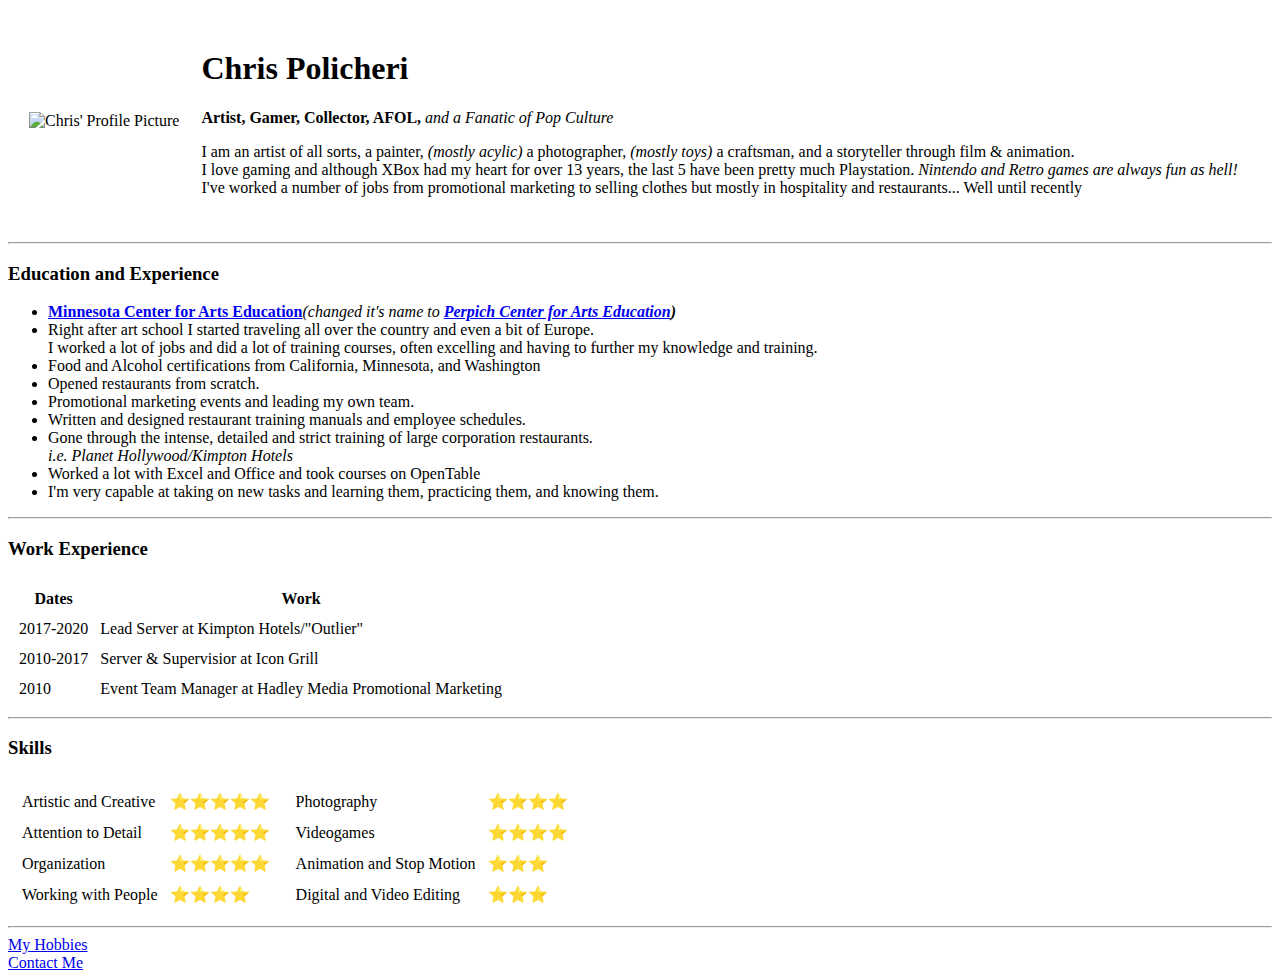
==== index.html @ 301e97ee "Add initial cv website files" ====
<!DOCTYPE html>
<html lang="en" dir="ltr">

<head>
  <meta charset="utf-8">
  <title>Chris P's Personal Oasis</title>
</head>

<body>
  <table cellspacing=20>
    <tr>
      <td><img src="Chris Profile.png" alt="Chris' Profile Picture"></td>
      <td>
        <h1>Chris Policheri</h1>
        <p><strong>Artist, Gamer, Collector, AFOL,</strong><em> and a Fanatic of Pop Culture</em></p>
        <p>I am an artist of all sorts, a painter,<em> (mostly acylic)</em> a photographer, <em>(mostly toys)</em> a craftsman, and a storyteller through film & animation.
          <br />I love gaming and although XBox had my heart for over 13 years, the last 5 have been pretty much Playstation. <em>Nintendo and Retro games are always fun as hell!</em>
          <br />I've worked a number of jobs from promotional marketing to selling clothes but mostly in hospitality and restaurants... Well until recently
        </p>
      </td>
    </tr>
  </table>
  <hr>
  <h3>Education and Experience</h3>
  <ul>
    <li><strong><a href="https://perpich.mn.gov/arts-high-school/">Minnesota Center for Arts Education</a></strong><em>(changed it's name to <strong><a href="https://perpich.mn.gov/arts-high-school/">Perpich Center for Arts
            Education</a>)</strong></em></li>
    <li>Right after art school I started traveling all over the country and even a bit of Europe.
      <br />I worked a lot of jobs and did a lot of training courses, often excelling and having to further my knowledge and training.
    </li>
    <li>Food and Alcohol certifications from California, Minnesota, and Washington</li>
    <li>Opened restaurants from scratch.</li>
    <li>Promotional marketing events and leading my own team.</li>
    <li>Written and designed restaurant training manuals and employee schedules.</li>
    <li>Gone through the intense, detailed and strict training of large corporation restaurants.
      <br /><em>i.e. Planet Hollywood/Kimpton Hotels</em>
    </li>
    <li>Worked a lot with Excel and Office and took courses on OpenTable</li>
    <li>I'm very capable at taking on new tasks and learning them, practicing them, and knowing them.</li>
  </ul>
  <hr>
  <h3>Work Experience</h3>
  <table cellspacing=10>
    <thead>
      <tr>
        <th>Dates</th>
        <th>Work</th>
      </tr>
      <tr>
        <td>2017-2020</td>
        <td>Lead Server at Kimpton Hotels/"Outlier"</td>
      </tr>
      <tr>
        <td>2010-2017</td>
        <td>Server & Supervisior at Icon Grill</td>
      </tr>
      <td>2010</td>
      <td>Event Team Manager at Hadley Media Promotional Marketing</td>
  </table>
  <hr>
  <h3>Skills</h3>
  <table>
    <tr>
      <td>
        <table cellspacing=10>
          <tr>
            <td>Artistic and Creative</td>
            <td>⭐⭐⭐⭐⭐</td>
          </tr>
          <tr>
            <td>Attention to Detail</td>
            <td>⭐⭐⭐⭐⭐</td>
          </tr>
          <tr>
            <td>Organization</td>
            <td>⭐⭐⭐⭐⭐</td>
          </tr>
          <tr>
            <td>Working with People</td>
            <td>⭐⭐⭐⭐</td>
          </tr>
        </table>
      </td>
      <td>
        <table cellspacing=10>
          <tr>
            <td>Photography</td>
            <td>⭐⭐⭐⭐</td>
          </tr>
          <tr>
            <td>Videogames</td>
            <td>⭐⭐⭐⭐</td>
          </tr>
          <tr>
            <td>Animation and Stop Motion</td>
            <td>⭐⭐⭐</td>
          </tr>
          <tr>
            <td>Digital and Video Editing</td>
            <td>⭐⭐⭐</td>
          </tr>
        </table>
      </td>
    </tr>
  </table>

  <hr>
  <a href="hobbies.html">My Hobbies</a>
  <br>
  <a href="contact.html">Contact Me</a>
</body>

</html>
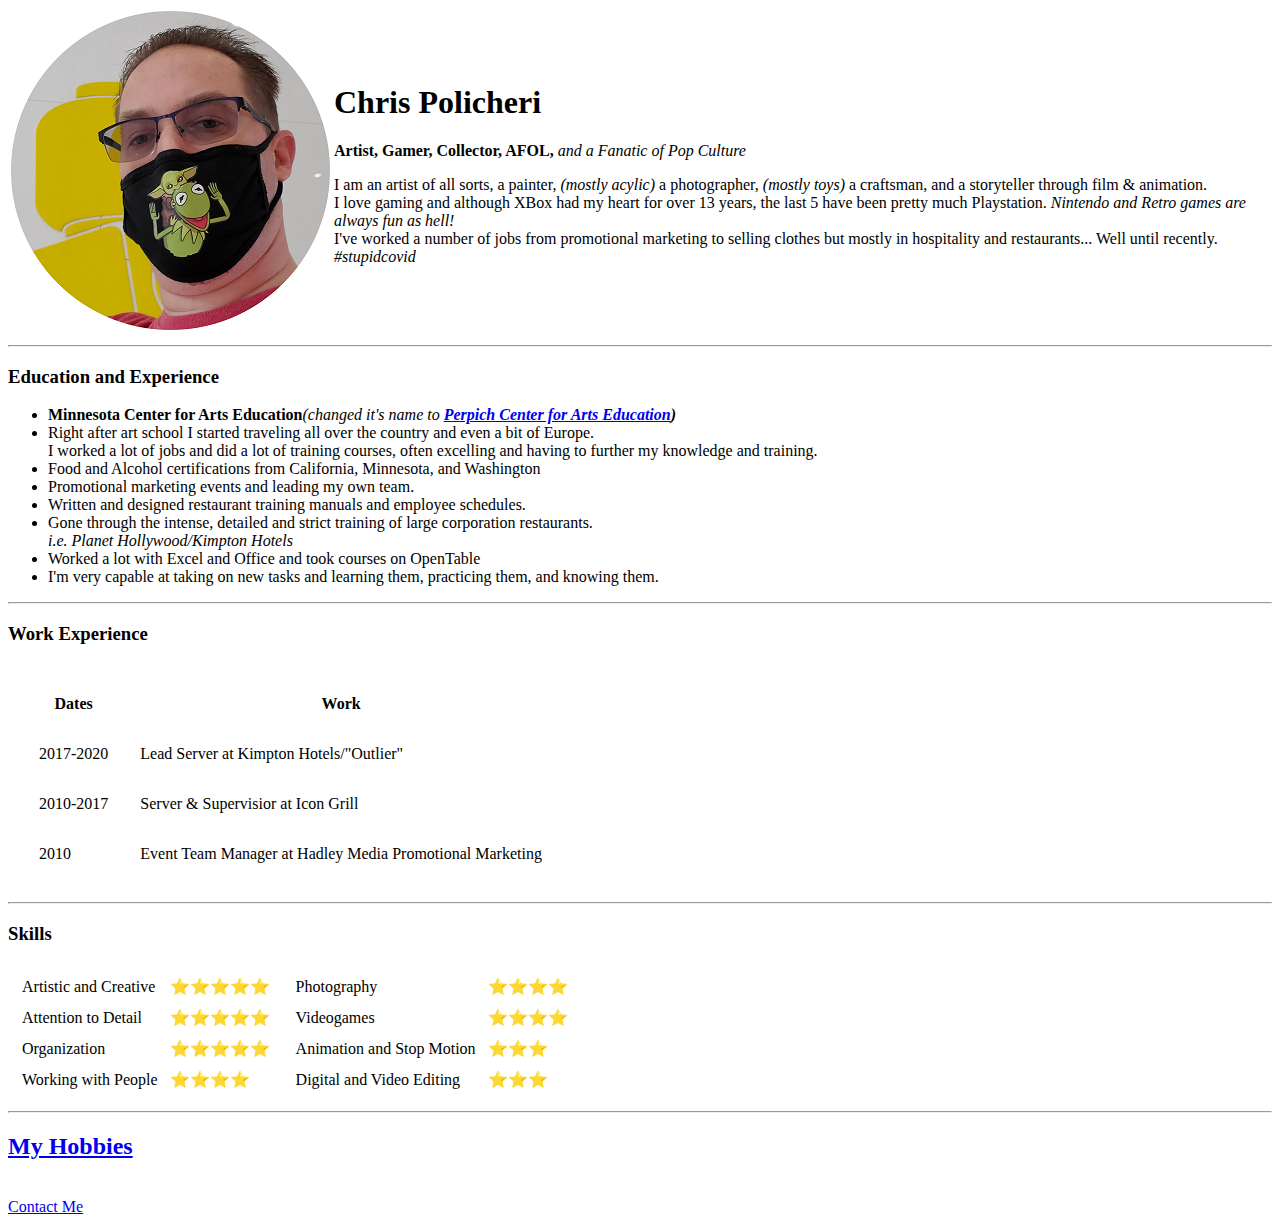
==== commit 4029e2d1: "Updated cv files" ====
--- a/index.html
+++ b/index.html
@@ -7,40 +7,33 @@
 </head>
 
 <body>
-  <table cellspacing=20>
+  <table>
     <tr>
-      <td><img src="Chris Profile.png" alt="Chris' Profile Picture"></td>
-      <td>
-        <h1>Chris Policheri</h1>
+      <td><img src="Chris Profile.png" alt="Chris' profile picture"></td>
+      <td> <h1>Chris Policheri</h1>
         <p><strong>Artist, Gamer, Collector, AFOL,</strong><em> and a Fanatic of Pop Culture</em></p>
-        <p>I am an artist of all sorts, a painter,<em> (mostly acylic)</em> a photographer, <em>(mostly toys)</em> a craftsman, and a storyteller through film & animation.
+      <p>I am an artist of all sorts, a painter,<em> (mostly acylic)</em> a photographer, <em>(mostly toys)</em> a craftsman, and a storyteller through film & animation.
           <br />I love gaming and although XBox had my heart for over 13 years, the last 5 have been pretty much Playstation. <em>Nintendo and Retro games are always fun as hell!</em>
-          <br />I've worked a number of jobs from promotional marketing to selling clothes but mostly in hospitality and restaurants... Well until recently
-        </p>
-      </td>
+          <br />I've worked a number of jobs from promotional marketing to selling clothes but mostly in hospitality and restaurants... Well until recently. <em>#stupidcovid</em> </p></td>
     </tr>
   </table>
-  <hr>
+    <hr>
   <h3>Education and Experience</h3>
   <ul>
-    <li><strong><a href="https://perpich.mn.gov/arts-high-school/">Minnesota Center for Arts Education</a></strong><em>(changed it's name to <strong><a href="https://perpich.mn.gov/arts-high-school/">Perpich Center for Arts
-            Education</a>)</strong></em></li>
+    <li><strong>Minnesota Center for Arts Education</strong><em>(changed it's name to <strong><a href="https://perpich.mn.gov/arts-high-school/">Perpich Center for Arts Education</a>)</strong></em></li>
     <li>Right after art school I started traveling all over the country and even a bit of Europe.
-      <br />I worked a lot of jobs and did a lot of training courses, often excelling and having to further my knowledge and training.
-    </li>
+      <br />I worked a lot of jobs and did a lot of training courses, often excelling and having to further my knowledge and training.</li>
     <li>Food and Alcohol certifications from California, Minnesota, and Washington</li>
-    <li>Opened restaurants from scratch.</li>
     <li>Promotional marketing events and leading my own team.</li>
     <li>Written and designed restaurant training manuals and employee schedules.</li>
     <li>Gone through the intense, detailed and strict training of large corporation restaurants.
-      <br /><em>i.e. Planet Hollywood/Kimpton Hotels</em>
-    </li>
+    <br /><em>i.e. Planet Hollywood/Kimpton Hotels</em> </li>
     <li>Worked a lot with Excel and Office and took courses on OpenTable</li>
     <li>I'm very capable at taking on new tasks and learning them, practicing them, and knowing them.</li>
   </ul>
   <hr>
   <h3>Work Experience</h3>
-  <table cellspacing=10>
+  <table cellspacing=30>
     <thead>
       <tr>
         <th>Dates</th>
@@ -50,62 +43,61 @@
         <td>2017-2020</td>
         <td>Lead Server at Kimpton Hotels/"Outlier"</td>
       </tr>
-      <tr>
-        <td>2010-2017</td>
-        <td>Server & Supervisior at Icon Grill</td>
-      </tr>
-      <td>2010</td>
-      <td>Event Team Manager at Hadley Media Promotional Marketing</td>
+    <tr>
+      <td>2010-2017</td>
+      <td>Server & Supervisior at Icon Grill</td>
+    </tr>
+    <td>2010</td>
+    <td>Event Team Manager at Hadley Media Promotional Marketing</td>
   </table>
   <hr>
   <h3>Skills</h3>
-  <table>
-    <tr>
-      <td>
-        <table cellspacing=10>
-          <tr>
-            <td>Artistic and Creative</td>
-            <td>⭐⭐⭐⭐⭐</td>
-          </tr>
-          <tr>
-            <td>Attention to Detail</td>
-            <td>⭐⭐⭐⭐⭐</td>
-          </tr>
-          <tr>
-            <td>Organization</td>
-            <td>⭐⭐⭐⭐⭐</td>
-          </tr>
-          <tr>
-            <td>Working with People</td>
-            <td>⭐⭐⭐⭐</td>
-          </tr>
-        </table>
-      </td>
-      <td>
-        <table cellspacing=10>
-          <tr>
-            <td>Photography</td>
-            <td>⭐⭐⭐⭐</td>
-          </tr>
-          <tr>
-            <td>Videogames</td>
-            <td>⭐⭐⭐⭐</td>
-          </tr>
-          <tr>
-            <td>Animation and Stop Motion</td>
-            <td>⭐⭐⭐</td>
-          </tr>
-          <tr>
-            <td>Digital and Video Editing</td>
-            <td>⭐⭐⭐</td>
-          </tr>
-        </table>
-      </td>
-    </tr>
-  </table>
+<table>
+  <tr>
+    <td><table cellspacing=10>
+      <tr>
+        <td>Artistic and Creative</td>
+        <td>⭐⭐⭐⭐⭐</td>
+      </tr>
+      <tr>
+        <td>Attention to Detail</td>
+        <td>⭐⭐⭐⭐⭐</td>
+      </tr>
+      <tr>
+        <td>Organization</td>
+        <td>⭐⭐⭐⭐⭐</td>
+      </tr>
+      <tr>
+        <td>Working with People</td>
+        <td>⭐⭐⭐⭐</td>
+      </tr>
+    </table>
+  </td>
+    <td>
+      <table cellspacing=10>
+      <tr>
+        <td>Photography</td>
+        <td>⭐⭐⭐⭐</td>
+      </tr>
+      <tr>
+        <td>Videogames</td>
+        <td>⭐⭐⭐⭐</td>
+      </tr>
+      <tr>
+        <td>Animation and Stop Motion</td>
+        <td>⭐⭐⭐</td>
+      </tr>
+      <tr>
+        <td>Digital and Video Editing</td>
+        <td>⭐⭐⭐</td>
+      </tr>
+    </table>
+  </td>
+  </tr>
+</table>
 
   <hr>
-  <a href="hobbies.html">My Hobbies</a>
+<h2><a href="hobbies.html">My Hobbies</a></h2>
   <br>
   <a href="contact.html">Contact Me</a>
 </body>
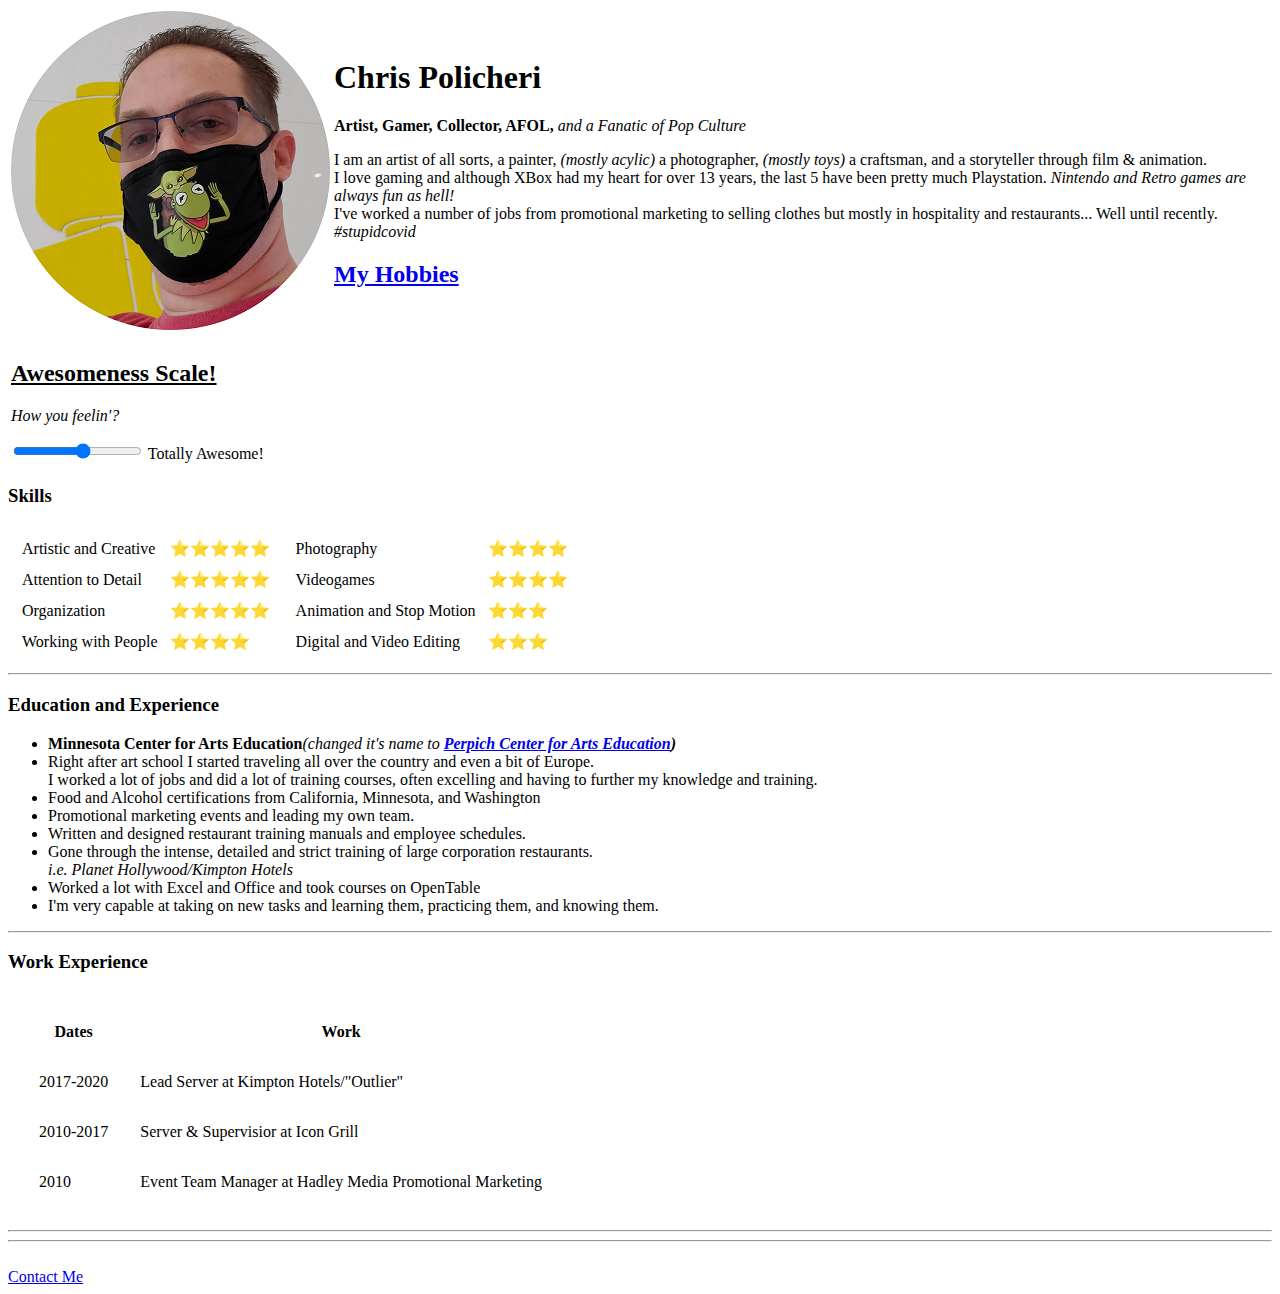
==== commit 14745b52: "Add files via upload" ====
--- a/index.html
+++ b/index.html
@@ -4,20 +4,79 @@
 <head>
   <meta charset="utf-8">
   <title>Chris P's Personal Oasis</title>
+<link rel="stylesheet" href="css/styles.css">
+
 </head>
 
 <body>
   <table>
     <tr>
       <td><img src="Chris Profile.png" alt="Chris' profile picture"></td>
-      <td> <h1>Chris Policheri</h1>
-        <p><strong>Artist, Gamer, Collector, AFOL,</strong><em> and a Fanatic of Pop Culture</em></p>
+      <td> <h1 class="name">Chris Policheri</h1>
+     <p><strong>Artist, Gamer, Collector, AFOL,</strong><em> and a Fanatic of Pop Culture</em></p>
       <p>I am an artist of all sorts, a painter,<em> (mostly acylic)</em> a photographer, <em>(mostly toys)</em> a craftsman, and a storyteller through film & animation.
           <br />I love gaming and although XBox had my heart for over 13 years, the last 5 have been pretty much Playstation. <em>Nintendo and Retro games are always fun as hell!</em>
-          <br />I've worked a number of jobs from promotional marketing to selling clothes but mostly in hospitality and restaurants... Well until recently. <em>#stupidcovid</em> </p></td>
+          <br />I've worked a number of jobs from promotional marketing to selling clothes but mostly in hospitality and restaurants... Well until recently. <em>#stupidcovid</em> </p>
+      <h2><a href="hobbies.html">My Hobbies</a></h2>
+</tr>
+
+</table>
+<table class="center awesomeness">
+<tr>
+<td><h2><u>Awesomeness Scale!</u></h2>
+<p><em>How you feelin'?</em></p>
+<input type="range" id="Awesomeness" name="Totally Awesome!"
+    min="0" max="11">
+<label for="volume">Totally Awesome!</label></td>
+</tr>
+
+</table>
+
+    <h3>Skills</h3>
+  <table>
+    <tr>
+      <td><table cellspacing=10>
+        <tr>
+          <td>Artistic and Creative</td>
+          <td>⭐⭐⭐⭐⭐</td>
+        </tr>
+        <tr>
+          <td>Attention to Detail</td>
+          <td>⭐⭐⭐⭐⭐</td>
+        </tr>
+        <tr>
+          <td>Organization</td>
+          <td>⭐⭐⭐⭐⭐</td>
+        </tr>
+        <tr>
+          <td>Working with People</td>
+          <td>⭐⭐⭐⭐</td>
+        </tr>
+      </table>
+    </td>
+      <td>
+        <table cellspacing=10>
+        <tr>
+          <td>Photography</td>
+          <td>⭐⭐⭐⭐</td>
+        </tr>
+        <tr>
+          <td>Videogames</td>
+          <td>⭐⭐⭐⭐</td>
+        </tr>
+        <tr>
+          <td>Animation and Stop Motion</td>
+          <td>⭐⭐⭐</td>
+        </tr>
+        <tr>
+          <td>Digital and Video Editing</td>
+          <td>⭐⭐⭐</td>
+        </tr>
+      </table>
+    </td>
     </tr>
   </table>
-    <hr>
+<hr>
   <h3>Education and Experience</h3>
   <ul>
     <li><strong>Minnesota Center for Arts Education</strong><em>(changed it's name to <strong><a href="https://perpich.mn.gov/arts-high-school/">Perpich Center for Arts Education</a>)</strong></em></li>
@@ -51,53 +110,9 @@
     <td>Event Team Manager at Hadley Media Promotional Marketing</td>
   </table>
   <hr>
-  <h3>Skills</h3>
-<table>
-  <tr>
-    <td><table cellspacing=10>
-      <tr>
-        <td>Artistic and Creative</td>
-        <td>⭐⭐⭐⭐⭐</td>
-      </tr>
-      <tr>
-        <td>Attention to Detail</td>
-        <td>⭐⭐⭐⭐⭐</td>
-      </tr>
-      <tr>
-        <td>Organization</td>
-        <td>⭐⭐⭐⭐⭐</td>
-      </tr>
-      <tr>
-        <td>Working with People</td>
-        <td>⭐⭐⭐⭐</td>
-      </tr>
-    </table>
-  </td>
-    <td>
-      <table cellspacing=10>
-      <tr>
-        <td>Photography</td>
-        <td>⭐⭐⭐⭐</td>
-      </tr>
-      <tr>
-        <td>Videogames</td>
-        <td>⭐⭐⭐⭐</td>
-      </tr>
-      <tr>
-        <td>Animation and Stop Motion</td>
-        <td>⭐⭐⭐</td>
-      </tr>
-      <tr>
-        <td>Digital and Video Editing</td>
-        <td>⭐⭐⭐</td>
-      </tr>
-    </table>
-  </td>
-  </tr>
-</table>
 
   <hr>
-<h2><a href="hobbies.html">My Hobbies</a></h2>
+
   <br>
   <a href="contact.html">Contact Me</a>
 </body>
